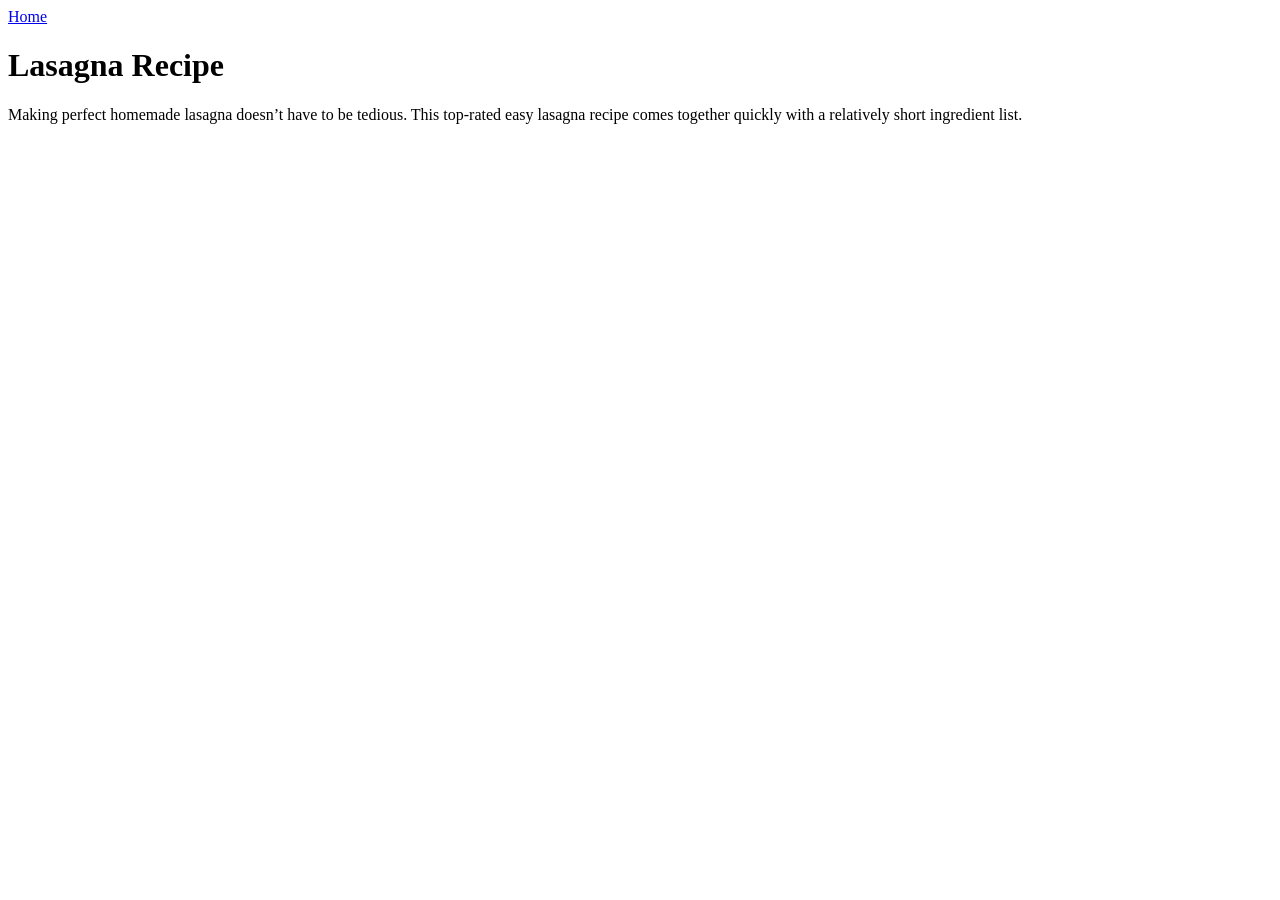
==== recipes/lasagna.html @ 3658d0e9 "Create 'recipes' directory with lasagna.html file" ====
<!DOCTYPE html>
<html lang="en">
<head>
    <meta charset="UTF-8">
    <meta name="viewport" content="width=device-width, initial-scale=1.0">
    <title>Lasagna Recipe</title>
</head>
<body>
    <a href="../index.html">Home</a>
    <h1>Lasagna Recipe</h1>
    <p>Making perfect homemade lasagna doesn’t have to be tedious. This top-rated easy lasagna recipe comes together quickly with a relatively short ingredient list.</p>

</body>
</html>
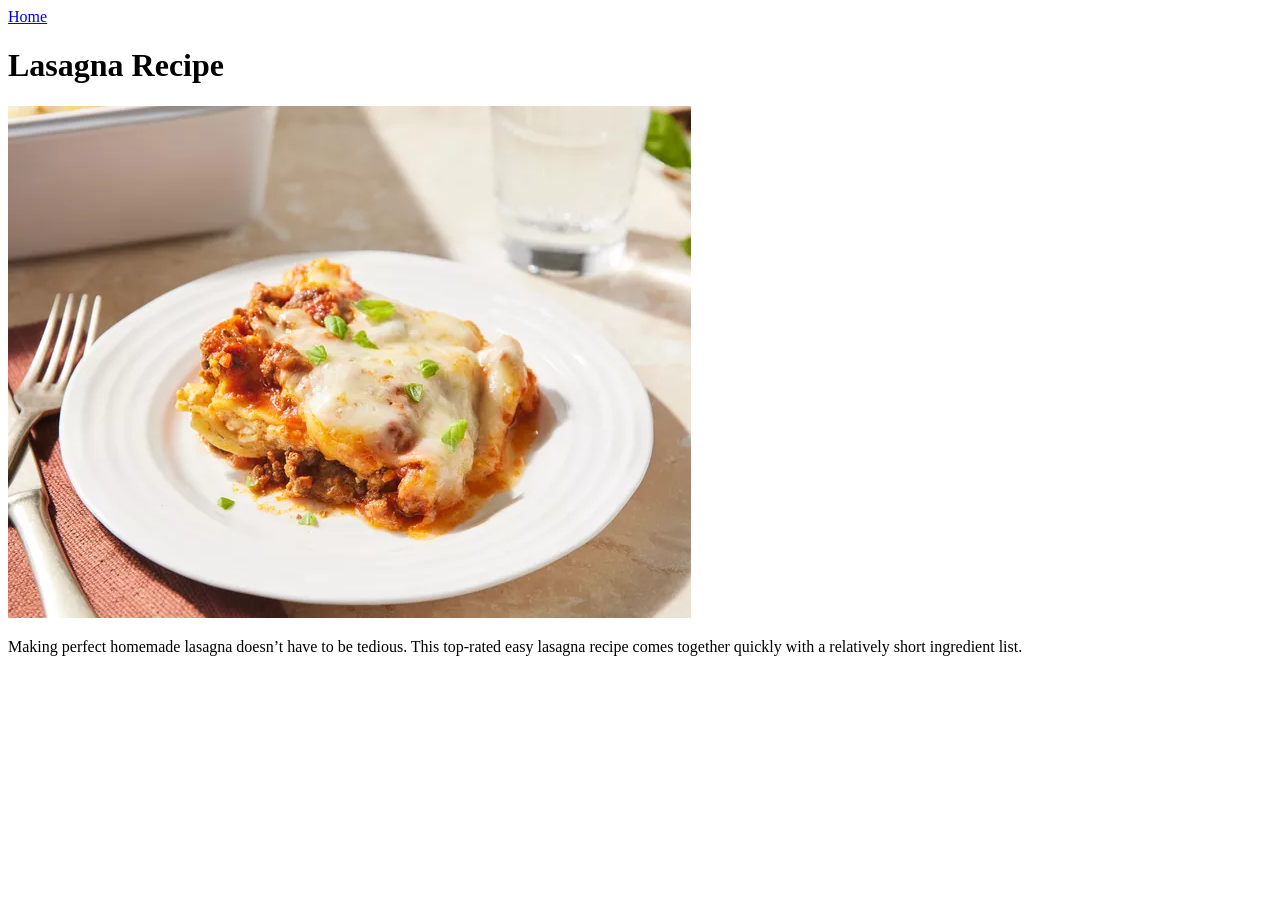
==== commit 1cae8e84: "Add the dish image after the heading" ====
--- a/recipes/lasagna.html
+++ b/recipes/lasagna.html
@@ -8,6 +8,7 @@
 <body>
     <a href="../index.html">Home</a>
     <h1>Lasagna Recipe</h1>
+    <img src="images/lasagna.webp" alt="Lasagna ready-image">
     <p>Making perfect homemade lasagna doesn’t have to be tedious. This top-rated easy lasagna recipe comes together quickly with a relatively short ingredient list.</p>
 
 </body>
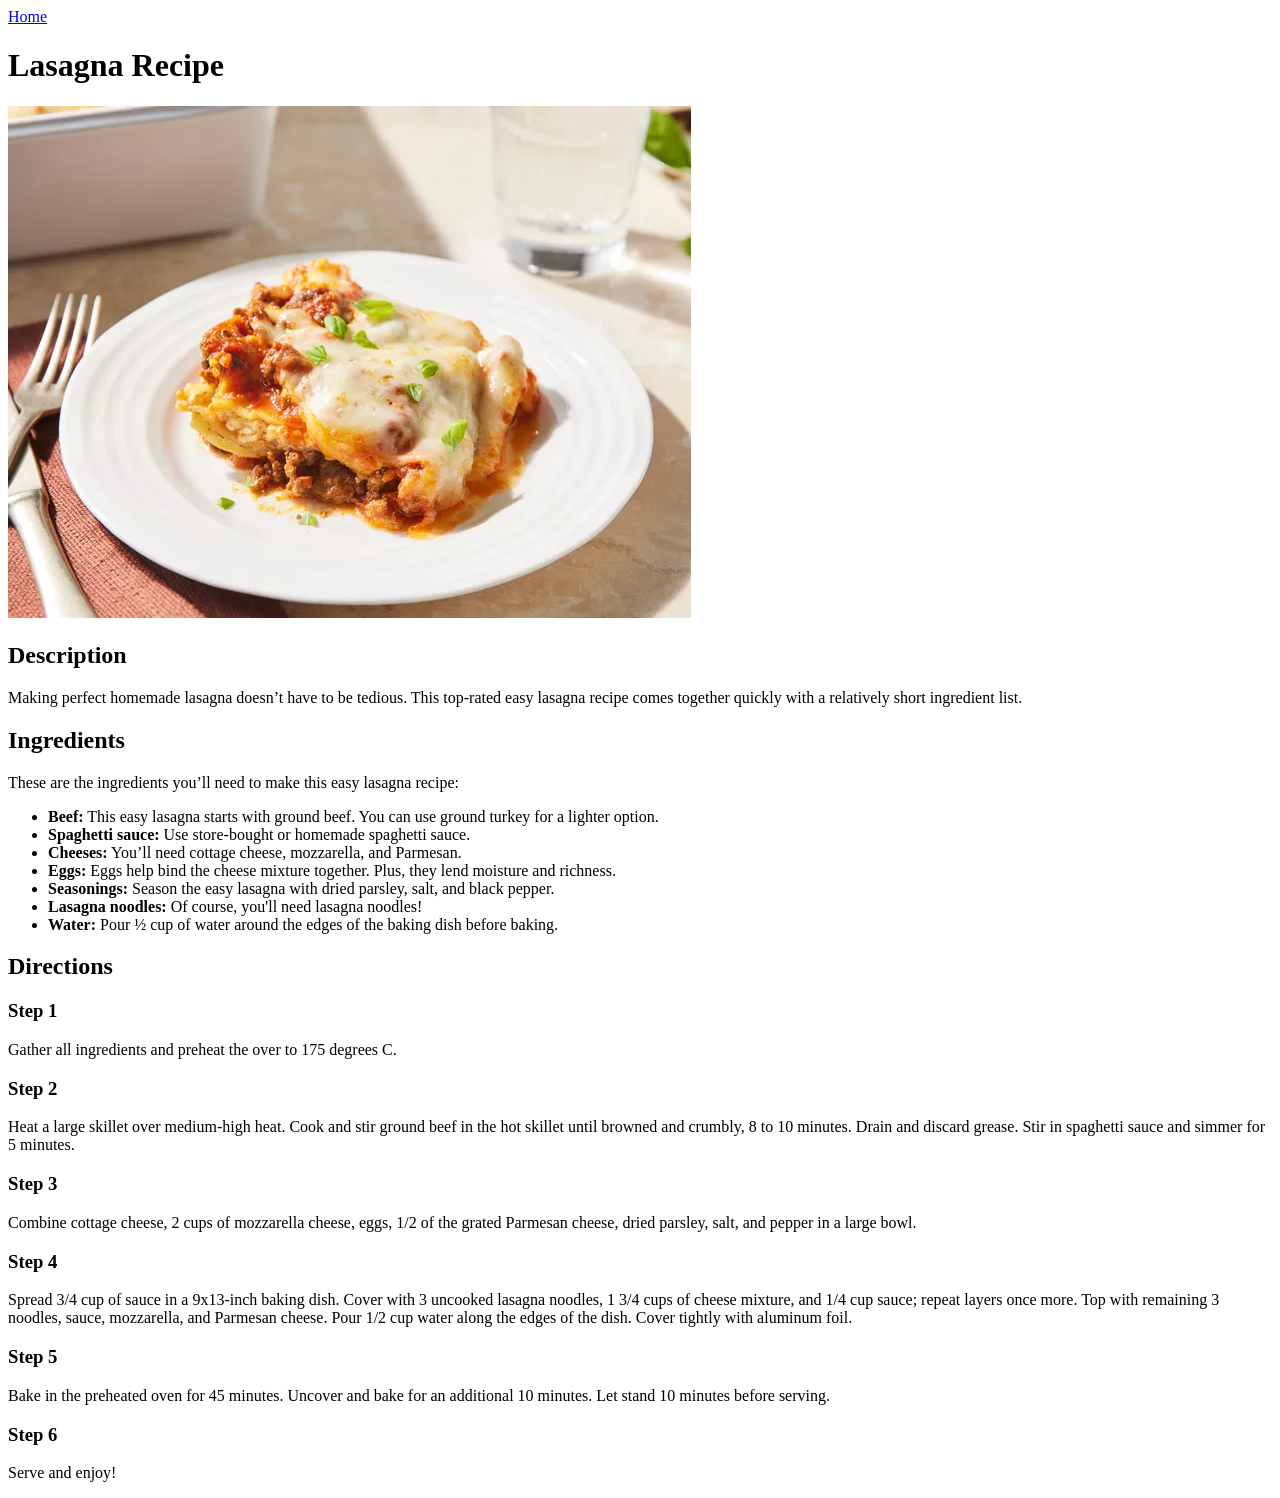
==== commit ced7cb9c: "Add 'ingredients' and 'steps'" ====
--- a/recipes/lasagna.html
+++ b/recipes/lasagna.html
@@ -1,15 +1,51 @@
 <!DOCTYPE html>
 <html lang="en">
+
 <head>
     <meta charset="UTF-8">
     <meta name="viewport" content="width=device-width, initial-scale=1.0">
     <title>Lasagna Recipe</title>
 </head>
+
 <body>
     <a href="../index.html">Home</a>
     <h1>Lasagna Recipe</h1>
     <img src="images/lasagna.webp" alt="Lasagna ready-image">
-    <p>Making perfect homemade lasagna doesn’t have to be tedious. This top-rated easy lasagna recipe comes together quickly with a relatively short ingredient list.</p>
+    <h2>Description</h2>
+    <p>Making perfect homemade lasagna doesn’t have to be tedious. This top-rated easy lasagna recipe comes together
+        quickly with a relatively short ingredient list.</p>
+    <h2>Ingredients</h2>
+    <p>These are the ingredients you’ll need to make this easy lasagna recipe:</p>
+    <ul>
+        <li><strong>Beef:</strong> This easy lasagna starts with ground beef. You can use ground turkey for a lighter
+            option.</li>
+        <li><strong>Spaghetti sauce:</strong> Use store-bought or homemade spaghetti sauce.</li>
+        <!-- need to make this recipe then add a href stuff here -->
+        <li><strong>Cheeses:</strong> You’ll need cottage cheese, mozzarella, and Parmesan.</li>
+        <li><strong>Eggs:</strong> Eggs help bind the cheese mixture together. Plus, they lend moisture and richness.
+        </li>
+        <li><strong>Seasonings:</strong> Season the easy lasagna with dried parsley, salt, and black pepper.</li>
+        <li><strong>Lasagna noodles:</strong> Of course, you'll need lasagna noodles!</li>
+        <li><strong>Water:</strong> Pour ½ cup of water around the edges of the baking dish before baking.</li>
+    </ul>
+    <h2>Directions</h2>
+    <h3>Step 1</h3>
+    <p>Gather all ingredients and preheat the over to 175 degrees C.</p>
+    <h3>Step 2</h3>
+    <p>Heat a large skillet over medium-high heat. Cook and stir ground beef in the hot skillet until browned and
+        crumbly, 8 to 10 minutes. Drain and discard grease. Stir in spaghetti sauce and simmer for 5 minutes.</p>
+    <h3>Step 3</h3>
+    <p>Combine cottage cheese, 2 cups of mozzarella cheese, eggs, 1/2 of the grated Parmesan cheese, dried parsley,
+        salt, and pepper in a large bowl.</p>
+    <h3>Step 4</h3>
+    <p>Spread 3/4 cup of sauce in a 9x13-inch baking dish. Cover with 3 uncooked lasagna noodles, 1 3/4 cups of cheese
+        mixture, and 1/4 cup sauce; repeat layers once more. Top with remaining 3 noodles, sauce, mozzarella, and
+        Parmesan cheese. Pour 1/2 cup water along the edges of the dish. Cover tightly with aluminum foil.</p>
+    <h3>Step 5</h3>
+    <p>Bake in the preheated oven for 45 minutes. Uncover and bake for an additional 10 minutes. Let stand 10 minutes
+        before serving.</p>
+    <h3>Step 6</h3>
+    <p>Serve and enjoy!</p>
+</body>
 
-</body>
 </html>
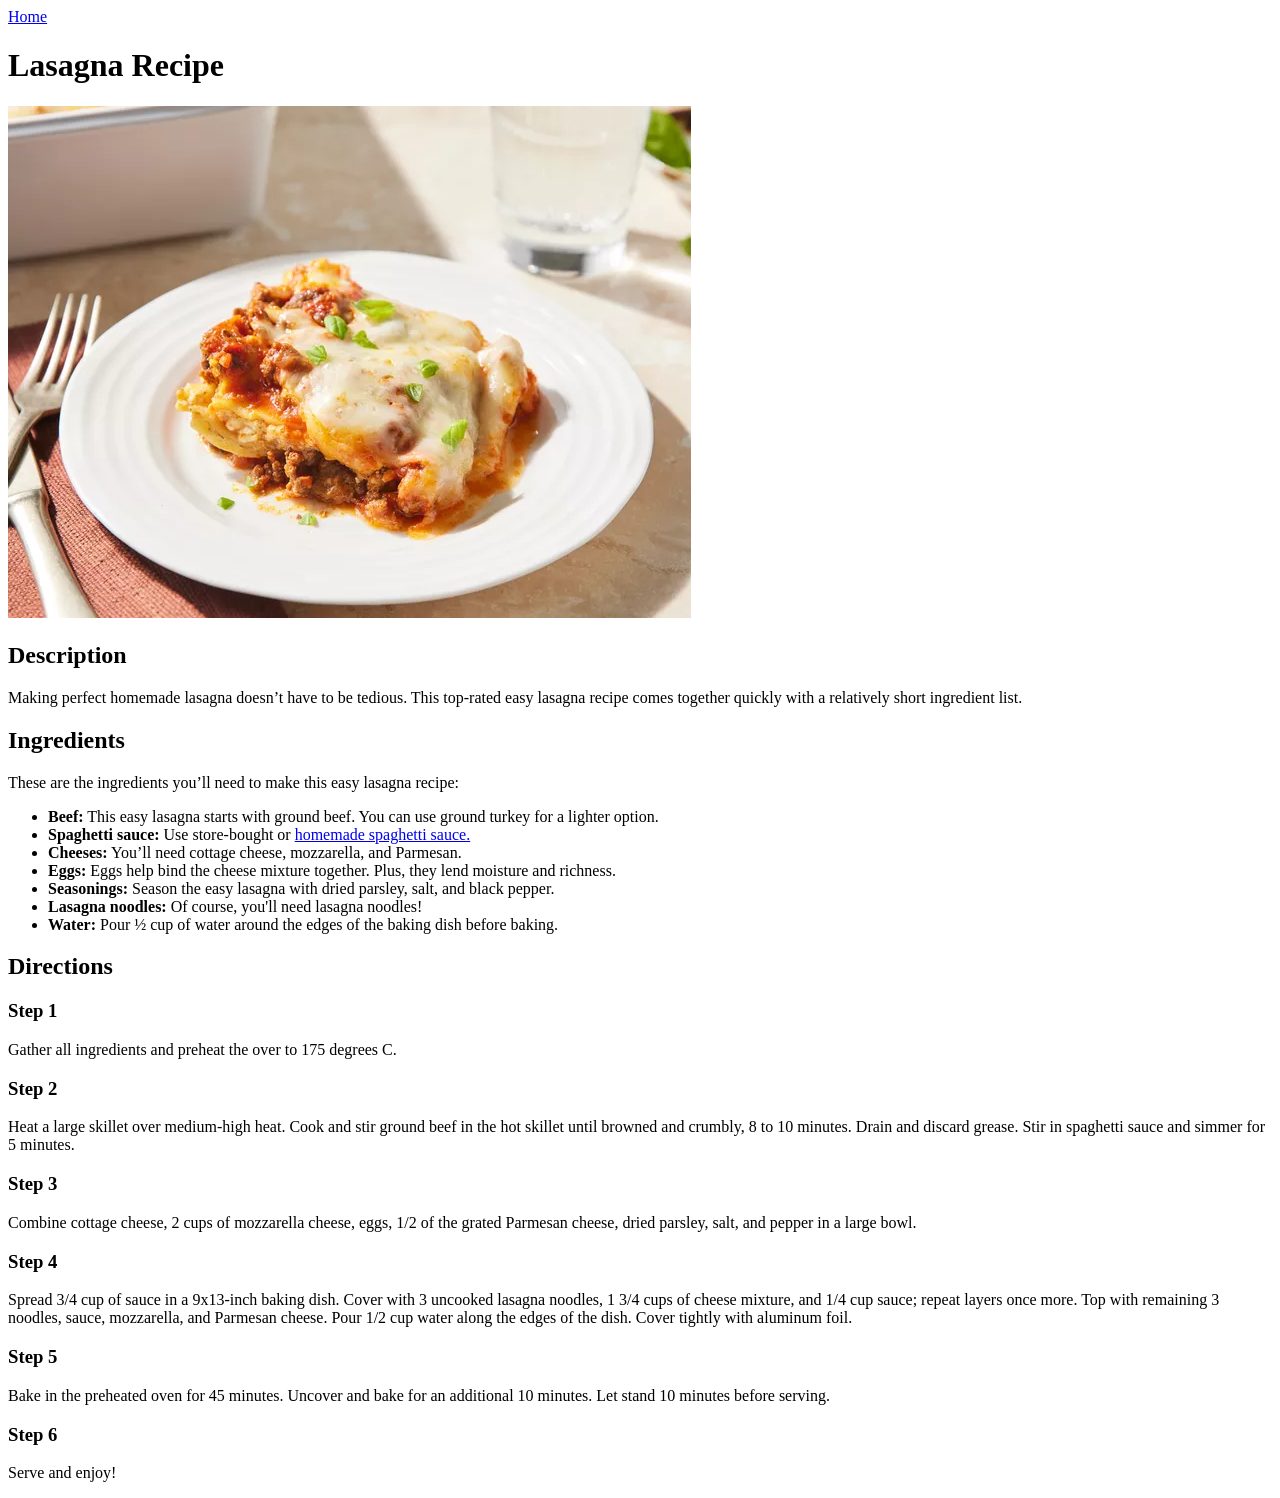
==== commit 18415510: "Add Spaghetti Sauce recipe" ====
--- a/recipes/lasagna.html
+++ b/recipes/lasagna.html
@@ -19,7 +19,7 @@
     <ul>
         <li><strong>Beef:</strong> This easy lasagna starts with ground beef. You can use ground turkey for a lighter
             option.</li>
-        <li><strong>Spaghetti sauce:</strong> Use store-bought or homemade spaghetti sauce.</li>
+        <li><strong>Spaghetti sauce:</strong> Use store-bought or <a href="spaghetti-sauce.html">homemade spaghetti sauce.</a></li>
         <!-- need to make this recipe then add a href stuff here -->
         <li><strong>Cheeses:</strong> You’ll need cottage cheese, mozzarella, and Parmesan.</li>
         <li><strong>Eggs:</strong> Eggs help bind the cheese mixture together. Plus, they lend moisture and richness.
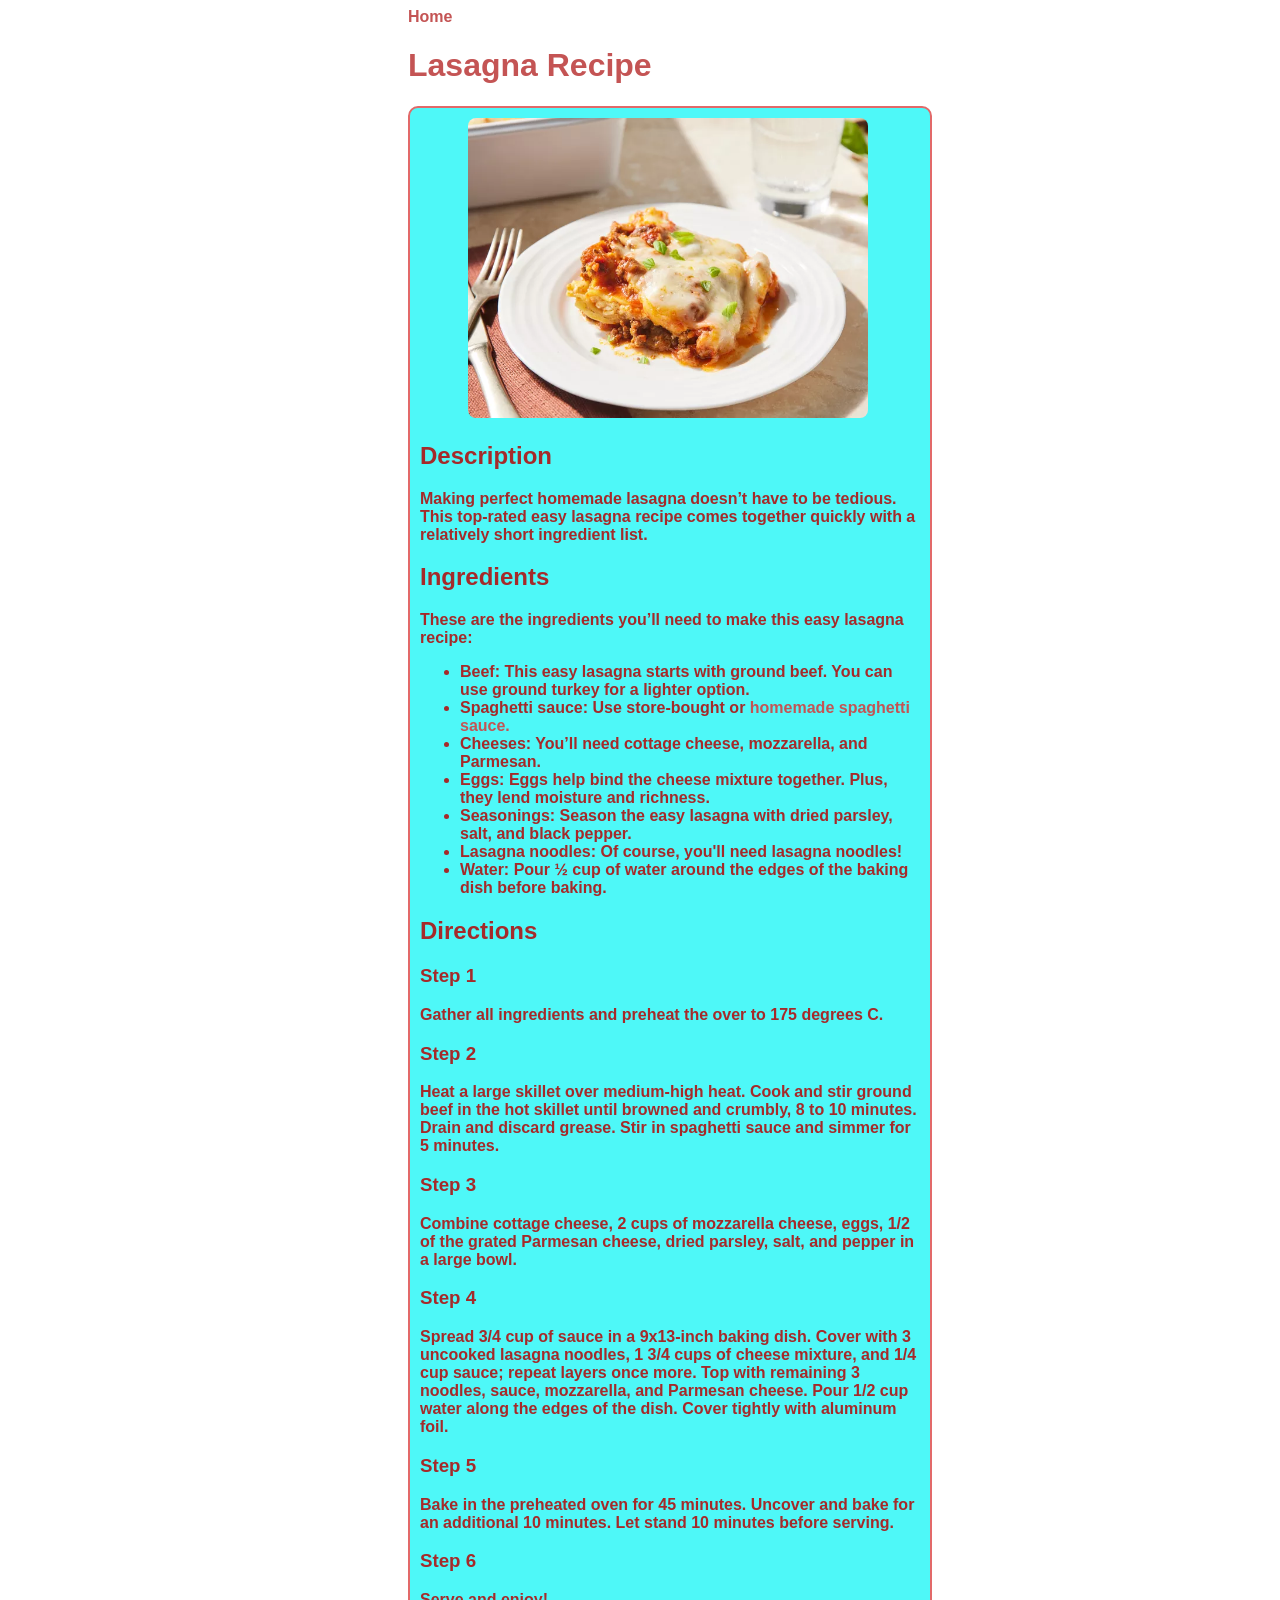
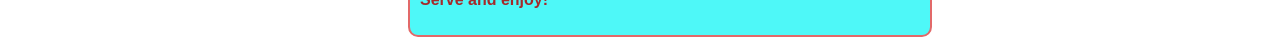
==== commit 5b3c2e09: "Edit style.css and lasagna.html" ====
--- a/recipes/lasagna.html
+++ b/recipes/lasagna.html
@@ -4,48 +4,66 @@
 <head>
     <meta charset="UTF-8">
     <meta name="viewport" content="width=device-width, initial-scale=1.0">
+    <link rel="stylesheet" href="../style.css">
     <title>Lasagna Recipe</title>
 </head>
 
 <body>
-    <a href="../index.html">Home</a>
-    <h1>Lasagna Recipe</h1>
-    <img src="images/lasagna.webp" alt="Lasagna ready-image">
-    <h2>Description</h2>
-    <p>Making perfect homemade lasagna doesn’t have to be tedious. This top-rated easy lasagna recipe comes together
-        quickly with a relatively short ingredient list.</p>
-    <h2>Ingredients</h2>
-    <p>These are the ingredients you’ll need to make this easy lasagna recipe:</p>
-    <ul>
-        <li><strong>Beef:</strong> This easy lasagna starts with ground beef. You can use ground turkey for a lighter
-            option.</li>
-        <li><strong>Spaghetti sauce:</strong> Use store-bought or <a href="spaghetti-sauce.html">homemade spaghetti sauce.</a></li>
-        <!-- need to make this recipe then add a href stuff here -->
-        <li><strong>Cheeses:</strong> You’ll need cottage cheese, mozzarella, and Parmesan.</li>
-        <li><strong>Eggs:</strong> Eggs help bind the cheese mixture together. Plus, they lend moisture and richness.
-        </li>
-        <li><strong>Seasonings:</strong> Season the easy lasagna with dried parsley, salt, and black pepper.</li>
-        <li><strong>Lasagna noodles:</strong> Of course, you'll need lasagna noodles!</li>
-        <li><strong>Water:</strong> Pour ½ cup of water around the edges of the baking dish before baking.</li>
-    </ul>
-    <h2>Directions</h2>
-    <h3>Step 1</h3>
-    <p>Gather all ingredients and preheat the over to 175 degrees C.</p>
-    <h3>Step 2</h3>
-    <p>Heat a large skillet over medium-high heat. Cook and stir ground beef in the hot skillet until browned and
-        crumbly, 8 to 10 minutes. Drain and discard grease. Stir in spaghetti sauce and simmer for 5 minutes.</p>
-    <h3>Step 3</h3>
-    <p>Combine cottage cheese, 2 cups of mozzarella cheese, eggs, 1/2 of the grated Parmesan cheese, dried parsley,
-        salt, and pepper in a large bowl.</p>
-    <h3>Step 4</h3>
-    <p>Spread 3/4 cup of sauce in a 9x13-inch baking dish. Cover with 3 uncooked lasagna noodles, 1 3/4 cups of cheese
-        mixture, and 1/4 cup sauce; repeat layers once more. Top with remaining 3 noodles, sauce, mozzarella, and
-        Parmesan cheese. Pour 1/2 cup water along the edges of the dish. Cover tightly with aluminum foil.</p>
-    <h3>Step 5</h3>
-    <p>Bake in the preheated oven for 45 minutes. Uncover and bake for an additional 10 minutes. Let stand 10 minutes
-        before serving.</p>
-    <h3>Step 6</h3>
-    <p>Serve and enjoy!</p>
+    <div class="mainframe">
+        <a href="../index.html">Home</a>
+        <h1>Lasagna Recipe</h1>
+        <div class="frame">
+
+            <img src="images/lasagna.webp" alt="Lasagna ready-image">
+            <h2>Description</h2>
+            <p>Making perfect homemade lasagna doesn’t have to be tedious. This top-rated easy lasagna recipe comes
+                together
+                quickly with a relatively short ingredient list.</p>
+            <h2>Ingredients</h2>
+            <p>These are the ingredients you’ll need to make this easy lasagna recipe:</p>
+            <ul>
+                <li><strong>Beef:</strong> This easy lasagna starts with ground beef. You can use ground turkey for a
+                    lighter
+                    option.</li>
+                <li><strong>Spaghetti sauce:</strong> Use store-bought or <a href="spaghetti-sauce.html">homemade
+                        spaghetti
+                        sauce.</a></li>
+                <!-- need to make this recipe then add a href stuff here -->
+                <li><strong>Cheeses:</strong> You’ll need cottage cheese, mozzarella, and Parmesan.</li>
+                <li><strong>Eggs:</strong> Eggs help bind the cheese mixture together. Plus, they lend moisture and
+                    richness.
+                </li>
+                <li><strong>Seasonings:</strong> Season the easy lasagna with dried parsley, salt, and black pepper.
+                </li>
+                <li><strong>Lasagna noodles:</strong> Of course, you'll need lasagna noodles!</li>
+                <li><strong>Water:</strong> Pour ½ cup of water around the edges of the baking dish before baking.</li>
+            </ul>
+            <h2>Directions</h2>
+            <h3>Step 1</h3>
+            <p>Gather all ingredients and preheat the over to 175 degrees C.</p>
+            <h3>Step 2</h3>
+            <p>Heat a large skillet over medium-high heat. Cook and stir ground beef in the hot skillet until browned
+                and
+                crumbly, 8 to 10 minutes. Drain and discard grease. Stir in spaghetti sauce and simmer for 5 minutes.
+            </p>
+            <h3>Step 3</h3>
+            <p>Combine cottage cheese, 2 cups of mozzarella cheese, eggs, 1/2 of the grated Parmesan cheese, dried
+                parsley,
+                salt, and pepper in a large bowl.</p>
+            <h3>Step 4</h3>
+            <p>Spread 3/4 cup of sauce in a 9x13-inch baking dish. Cover with 3 uncooked lasagna noodles, 1 3/4 cups of
+                cheese
+                mixture, and 1/4 cup sauce; repeat layers once more. Top with remaining 3 noodles, sauce, mozzarella,
+                and
+                Parmesan cheese. Pour 1/2 cup water along the edges of the dish. Cover tightly with aluminum foil.</p>
+            <h3>Step 5</h3>
+            <p>Bake in the preheated oven for 45 minutes. Uncover and bake for an additional 10 minutes. Let stand 10
+                minutes
+                before serving.</p>
+            <h3>Step 6</h3>
+            <p>Serve and enjoy!</p>
+        </div>
+    </div>
 </body>
 
 </html>
--- a/style.css
+++ b/style.css
@@ -0,0 +1,29 @@
+body {
+    font-family: Arial, Helvetica, sans-serif;
+    font-weight: bold;
+}
+
+.mainframe {
+    margin-left: 400px;
+    color: rgb(196, 84, 84);
+}
+
+a {
+    color: rgb(196, 84, 84);
+    text-decoration: none;
+}
+
+.frame {
+    background-color: rgb(78, 248, 248);
+    width: 500px;
+    padding: 10px;
+    color: brown;
+    border-radius: 10px;
+    border: 2px solid rgb(226, 105, 105);
+}
+
+img {
+    width: 400px;
+    margin-left: 48px;
+    border-radius: 8px;
+}
